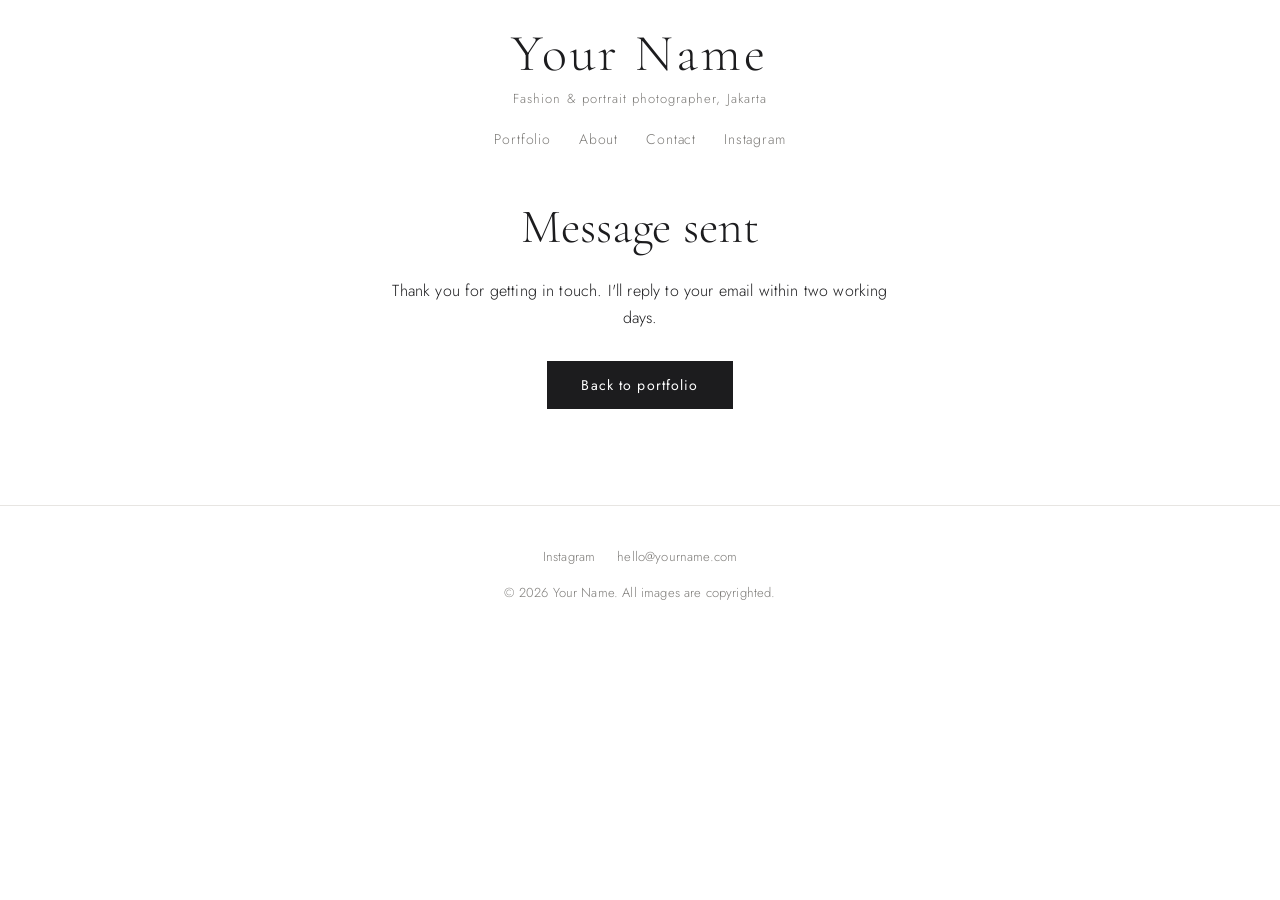
==== thanks.html @ 0da7e782 "Add files via upload" ====
<!DOCTYPE html>
<html lang="en">
<head>
  <meta charset="UTF-8">
  <meta name="viewport" content="width=device-width, initial-scale=1">
  <title>Thank you | Your Name</title>
  <meta name="description" content="Your message has been sent.">
  <link rel="preconnect" href="https://fonts.googleapis.com">
  <link rel="preconnect" href="https://fonts.gstatic.com" crossorigin>
  <link href="https://fonts.googleapis.com/css2?family=Cormorant+Garamond:wght@300;400&family=Jost:wght@300;400&display=swap" rel="stylesheet">
  <link rel="stylesheet" href="/assets/css/style.css">
</head>
<body>
  <header class="site-header">
    <a href="/" class="wordmark">Your Name</a>
    <p class="tagline">Fashion &amp; portrait photographer, Jakarta</p>
    <button class="menu-toggle" aria-expanded="false" aria-controls="main-nav">Menu</button>
    <nav class="nav" id="main-nav">
      <a href="/">Portfolio</a>
      <a href="/about.html">About</a>
      <a href="/contact.html">Contact</a>
      <a href="https://instagram.com/yourhandle" target="_blank" rel="noopener">Instagram</a>
    </nav>
  </header>

  <main class="page contact">
    <h1>Message sent</h1>
    <div class="prose">
      <p>Thank you for getting in touch. I'll reply to your email within two working days.</p>
    </div>
    <p style="margin-top:30px"><a class="btn" href="/">Back to portfolio</a></p>
  </main>

  <footer class="site-footer">
    <nav>
      <a href="https://instagram.com/yourhandle" target="_blank" rel="noopener">Instagram</a>
      <a href="mailto:hello@yourname.com">hello@yourname.com</a>
    </nav>
    <p>&copy; <span id="year"></span> Your Name. All images are copyrighted.</p>
  </footer>
  <script src="/assets/js/main.js"></script>
</body>
</html>
---- assets/css/style.css ----
/* ===== Design tokens: change these to restyle the whole site ===== */
:root {
  --paper: #ffffff;
  --ink: #1c1c1e;
  --muted: #7d7b78;
  --line: #e7e5e2;
  --veil: rgba(255, 255, 255, 0.97);
  --serif: "Cormorant Garamond", "Times New Roman", Georgia, serif;
  --sans: "Jost", "Helvetica Neue", Arial, sans-serif;
  --gap: clamp(8px, 1.2vw, 16px);
  --edge: clamp(16px, 4vw, 56px);
}

*, *::before, *::after { box-sizing: border-box; }
html { -webkit-text-size-adjust: 100%; }
body {
  margin: 0;
  background: var(--paper);
  color: var(--ink);
  font: 300 16px/1.7 var(--sans);
  letter-spacing: 0.01em;
}
img { display: block; max-width: 100%; height: auto; }
a { color: inherit; text-decoration: none; }
a:focus-visible, button:focus-visible, input:focus-visible,
textarea:focus-visible, select:focus-visible {
  outline: 1px solid var(--ink);
  outline-offset: 4px;
}

/* ===== Header ===== */
.site-header {
  position: sticky;
  top: 0;
  z-index: 20;
  background: var(--veil);
  padding: 28px var(--edge) 18px;
  text-align: center;
}
.wordmark {
  font-family: var(--serif);
  font-weight: 300;
  font-size: clamp(30px, 4.4vw, 52px);
  line-height: 1;
  letter-spacing: 0.06em;
  display: inline-block;
}
.tagline {
  margin: 8px 0 0;
  font-size: 13px;
  color: var(--muted);
  letter-spacing: 0.08em;
}
.nav {
  margin-top: 18px;
  display: flex;
  justify-content: center;
  flex-wrap: wrap;
  gap: 6px 28px;
  font-size: 14px;
  letter-spacing: 0.06em;
}
.nav a, .filters button { color: var(--muted); transition: color .2s; }
.nav a:hover, .nav a[aria-current="page"],
.filters button:hover, .filters button[aria-pressed="true"] { color: var(--ink); }
.menu-toggle { display: none; }

/* ===== Gallery (masonry via CSS columns) ===== */
.filters {
  display: flex;
  justify-content: center;
  flex-wrap: wrap;
  gap: 4px 22px;
  padding: 6px var(--edge) 30px;
}
.filters button {
  background: none;
  border: 0;
  padding: 4px 0;
  font: 300 14px var(--sans);
  letter-spacing: 0.06em;
  cursor: pointer;
}
.gallery {
  padding: 0 var(--edge) var(--edge);
  columns: 3 320px;
  column-gap: var(--gap);
}
.gallery figure {
  margin: 0 0 var(--gap);
  break-inside: avoid;
  cursor: zoom-in;
  overflow: hidden;
  background: #f3f2f0;
}
.gallery figure img { transition: opacity .3s ease; }
.gallery figure:hover img { opacity: .88; }
.gallery figure.is-hidden { display: none; }

/* ===== Lightbox ===== */
.lightbox {
  position: fixed;
  inset: 0;
  z-index: 50;
  background: var(--paper);
  display: none;
  align-items: center;
  justify-content: center;
  padding: 60px var(--edge);
}
.lightbox.is-open { display: flex; }
.lightbox img {
  max-height: calc(100vh - 120px);
  width: auto;
  object-fit: contain;
}
.lightbox button {
  position: absolute;
  background: none;
  border: 0;
  font: 300 15px var(--sans);
  letter-spacing: 0.06em;
  color: var(--ink);
  cursor: pointer;
  padding: 12px;
}
.lb-close { top: 16px; right: calc(var(--edge) - 12px); }
.lb-prev  { left: calc(var(--edge) - 12px); top: 50%; transform: translateY(-50%); }
.lb-next  { right: calc(var(--edge) - 12px); top: 50%; transform: translateY(-50%); }
.lb-count { position: absolute; bottom: 20px; font-size: 13px; color: var(--muted); }

/* ===== Text pages ===== */
.page {
  max-width: 1100px;
  margin: 0 auto;
  padding: 30px var(--edge) 80px;
}
.about {
  display: grid;
  grid-template-columns: minmax(0, 1fr) minmax(0, 1fr);
  gap: clamp(28px, 6vw, 80px);
  align-items: start;
}
.page h1 {
  font: 300 clamp(34px, 4vw, 48px)/1.15 var(--serif);
  margin: 0 0 22px;
}
.page h2 {
  font: 400 22px/1.3 var(--serif);
  margin: 40px 0 10px;
}
.prose { max-width: 60ch; }
.prose p { margin: 0 0 1.1em; }
.clients { color: var(--muted); }

/* ===== Contact form ===== */
.contact { max-width: 620px; margin: 0 auto; text-align: center; }
.contact .prose { margin: 0 auto; }
.contact form { text-align: left; margin-top: 36px; display: grid; gap: 22px; }
.contact label { display: grid; gap: 6px; font-size: 13px; color: var(--muted); letter-spacing: 0.04em; }
.contact input, .contact textarea, .contact select {
  font: 300 16px var(--sans);
  color: var(--ink);
  border: 0;
  border-bottom: 1px solid var(--line);
  padding: 8px 0;
  background: transparent;
  border-radius: 0;
}
.contact textarea { min-height: 140px; resize: vertical; }
.contact input:focus, .contact textarea:focus, .contact select:focus {
  border-bottom-color: var(--ink);
  outline: none;
}
.btn {
  justify-self: start;
  display: inline-block;
  background: var(--ink);
  color: var(--paper);
  border: 0;
  padding: 14px 34px;
  font: 400 14px var(--sans);
  letter-spacing: 0.08em;
  cursor: pointer;
}
.btn:hover { opacity: .85; }
.hidden-field { display: none; }

/* ===== Footer ===== */
.site-footer {
  padding: 40px var(--edge);
  text-align: center;
  font-size: 13px;
  color: var(--muted);
  border-top: 1px solid var(--line);
}
.site-footer nav { display: flex; justify-content: center; gap: 22px; margin-bottom: 8px; }
.site-footer a:hover { color: var(--ink); }

/* ===== One page-load moment: photos fade in ===== */
@media (prefers-reduced-motion: no-preference) {
  .gallery figure img { animation: settle .9s ease both; }
  @keyframes settle { from { opacity: 0; } to { opacity: 1; } }
}

/* ===== Mobile ===== */
@media (max-width: 720px) {
  .site-header { padding-top: 18px; }
  .menu-toggle {
    display: inline-block;
    margin-top: 12px;
    background: none;
    border: 0;
    font: 300 14px var(--sans);
    letter-spacing: 0.06em;
    color: var(--ink);
    cursor: pointer;
  }
  .nav { display: none; flex-direction: column; gap: 12px; padding: 10px 0 4px; }
  .nav.is-open { display: flex; }
  .gallery { columns: 2 150px; }
  .about { grid-template-columns: 1fr; }
  .lb-prev, .lb-next { top: auto; bottom: 8px; transform: none; }
}
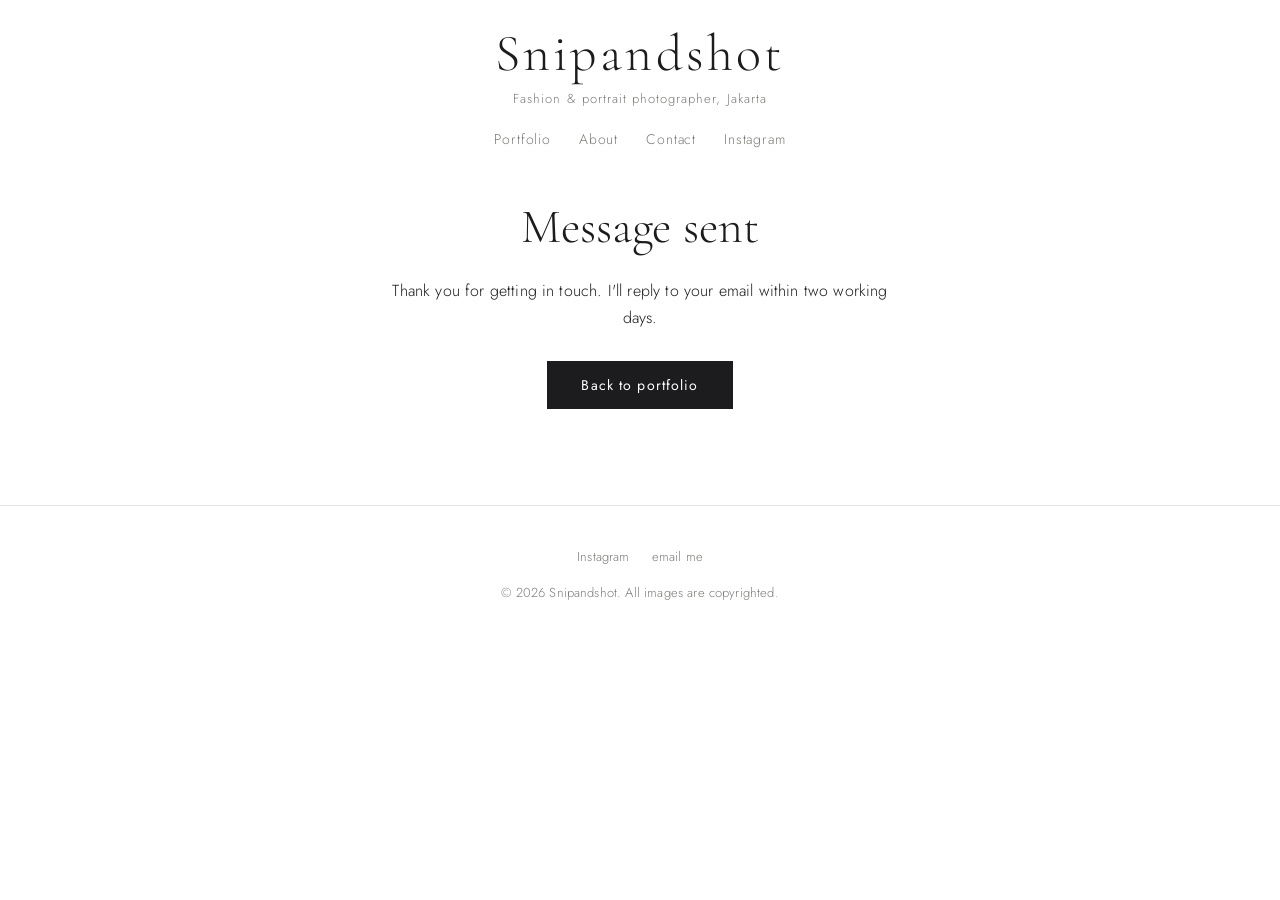
==== commit 21a21b52: "Add files via upload update news" ====
--- a/thanks.html
+++ b/thanks.html
@@ -3,7 +3,7 @@
 <head>
   <meta charset="UTF-8">
   <meta name="viewport" content="width=device-width, initial-scale=1">
-  <title>Thank you | Your Name</title>
+  <title>Thank you | Snipandshot</title>
   <meta name="description" content="Your message has been sent.">
   <link rel="preconnect" href="https://fonts.googleapis.com">
   <link rel="preconnect" href="https://fonts.gstatic.com" crossorigin>
@@ -12,7 +12,7 @@
 </head>
 <body>
   <header class="site-header">
-    <a href="/" class="wordmark">Your Name</a>
+    <a href="/" class="wordmark">Snipandshot</a>
     <p class="tagline">Fashion &amp; portrait photographer, Jakarta</p>
     <button class="menu-toggle" aria-expanded="false" aria-controls="main-nav">Menu</button>
     <nav class="nav" id="main-nav">
@@ -33,10 +33,10 @@
 
   <footer class="site-footer">
     <nav>
-      <a href="https://instagram.com/yourhandle" target="_blank" rel="noopener">Instagram</a>
-      <a href="mailto:hello@yourname.com">hello@yourname.com</a>
+      <a href="https://instagram.com/snipandshot" target="_blank" rel="noopener">Instagram</a>
+      <a href="mailto:snipandshots@gmail.com">email me</a>
     </nav>
-    <p>&copy; <span id="year"></span> Your Name. All images are copyrighted.</p>
+    <p>&copy; <span id="year"></span> Snipandshot. All images are copyrighted.</p>
   </footer>
   <script src="/assets/js/main.js"></script>
 </body>
